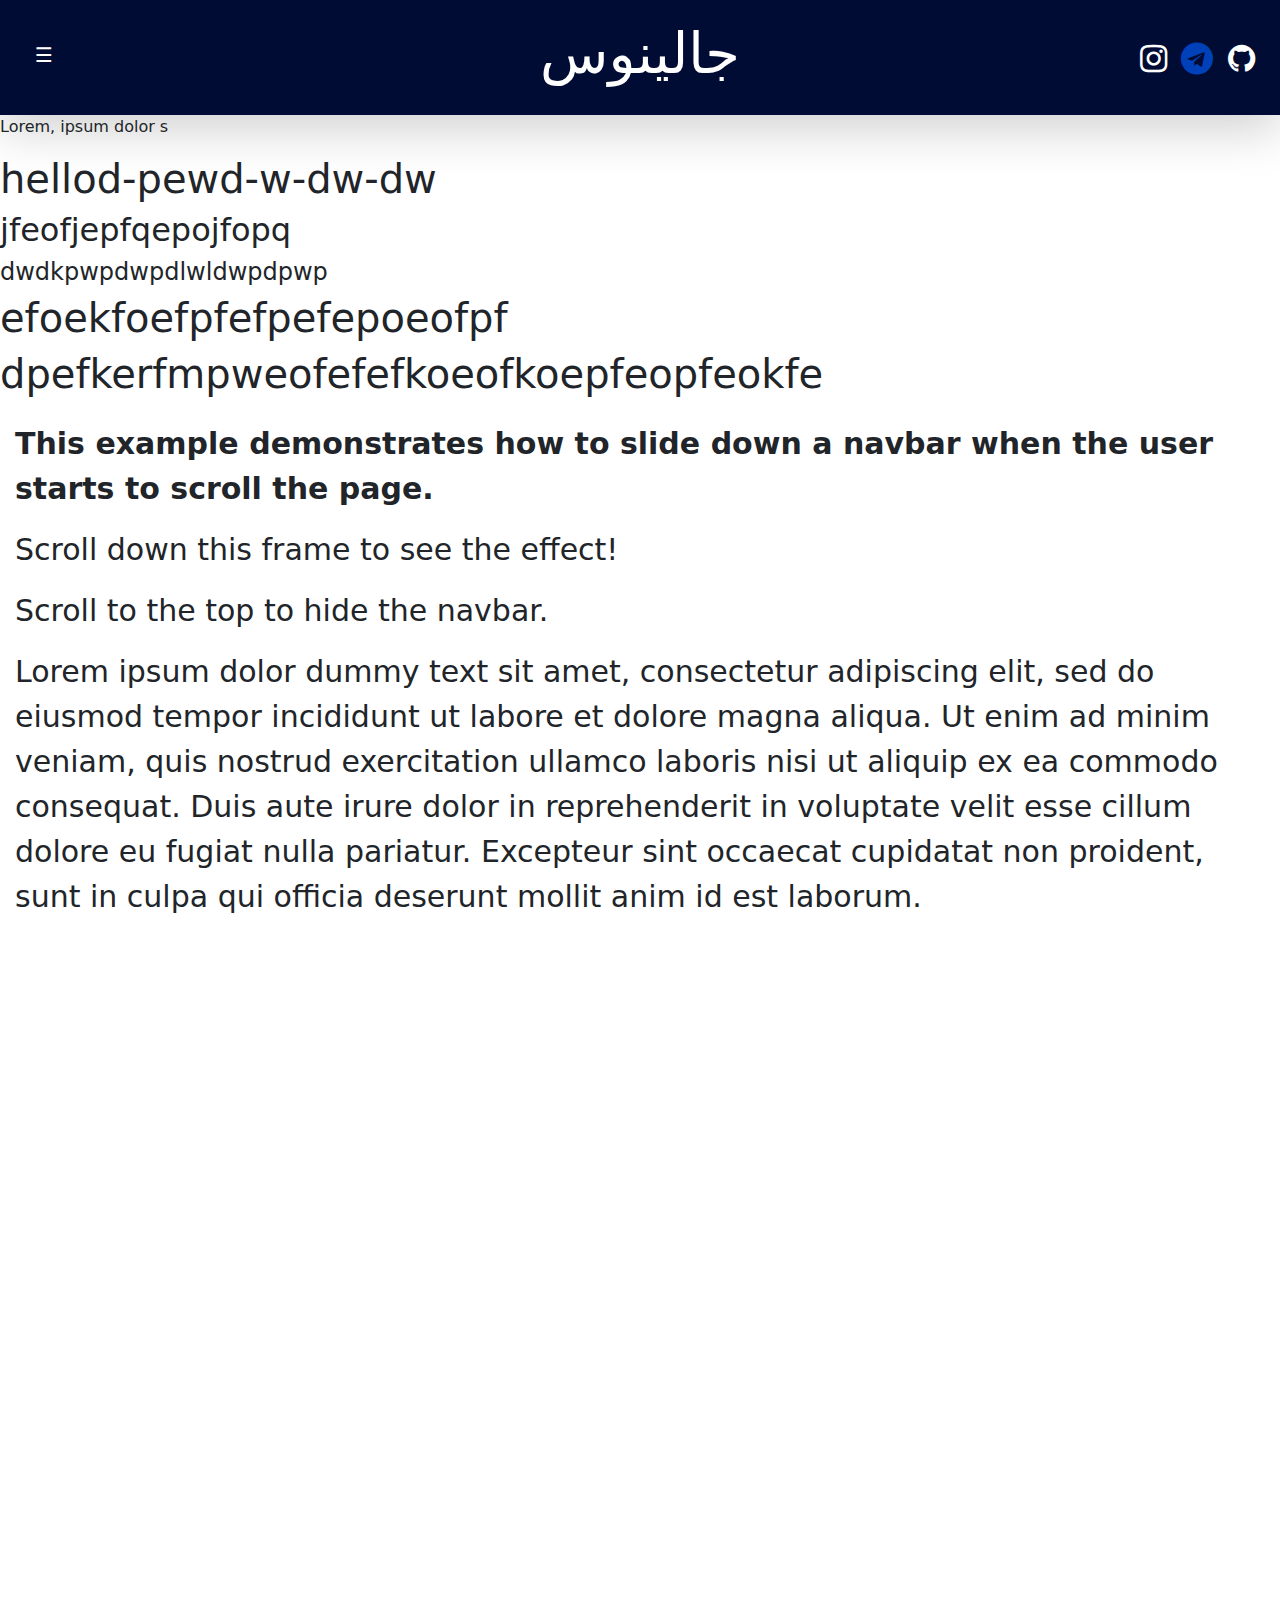
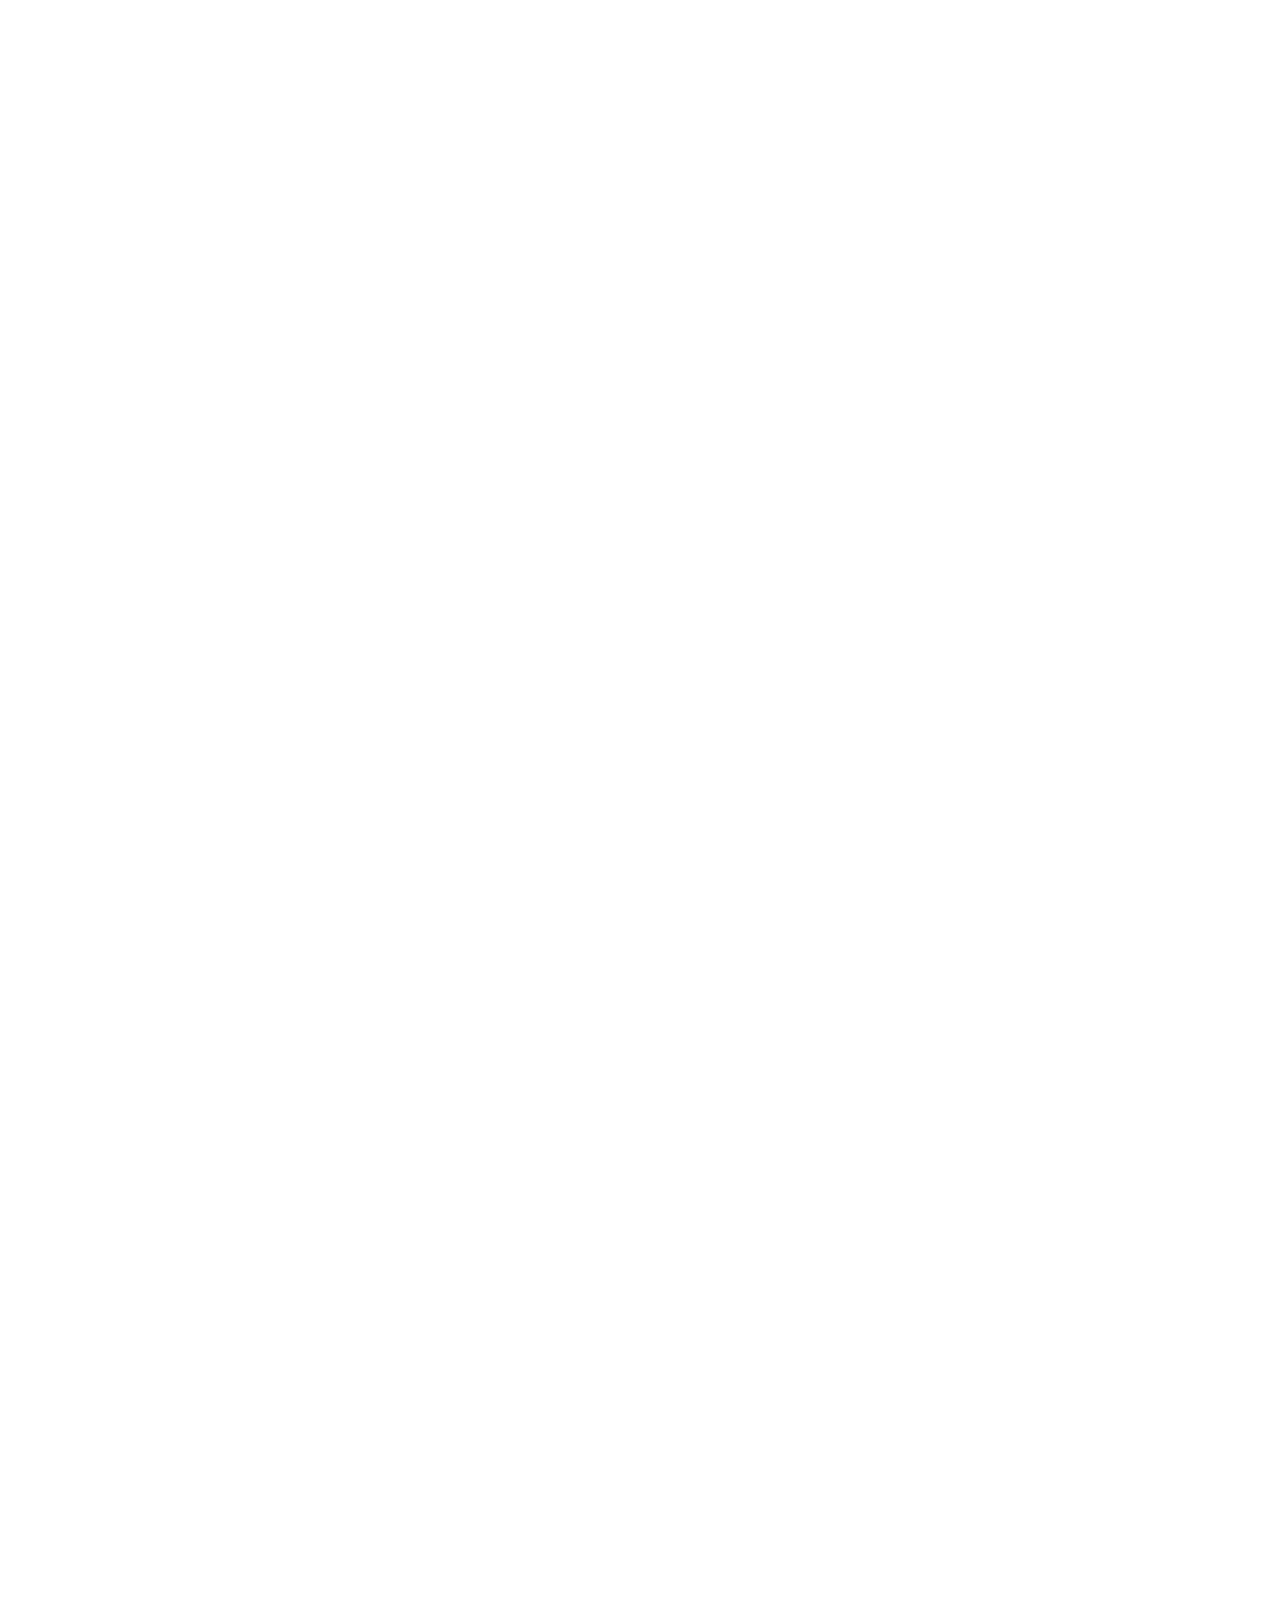
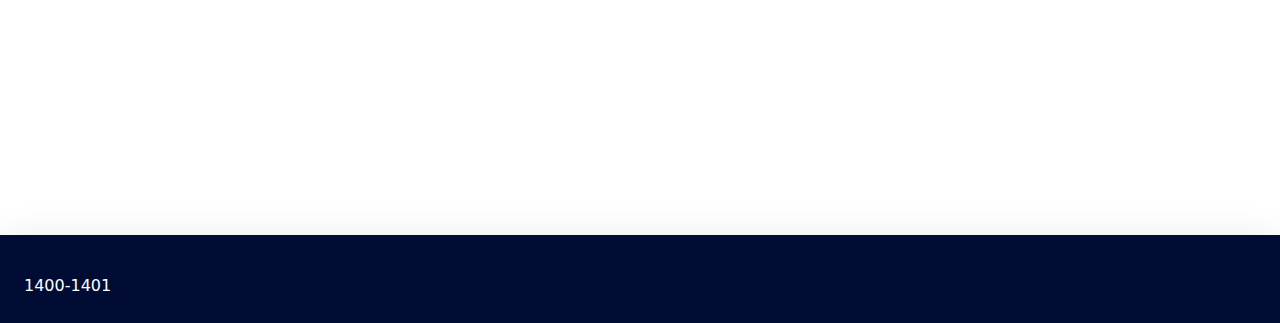
==== index.html @ 935bc287 "(just start creating website)" ====
<!DOCTYPE html>
<html lang="fa">

<head>
    <meta name="viewport" content="width=device-width, initial-scale=1" />
    <link rel="stylesheet" href="style.css" />
    <script type="text/javascript" src="script.js"></script>
    <link href="https://cdn.jsdelivr.net/npm/bootstrap@5.1.3/dist/css/bootstrap.min.css" rel="stylesheet" />
    <script src="https://cdn.jsdelivr.net/npm/bootstrap@5.1.3/dist/js/bootstrap.bundle.min.js"></script>
    <link rel="stylesheet" href="https://cdnjs.cloudflare.com/ajax/libs/font-awesome/4.7.0/css/font-awesome.min.css" />
</head>

<body>
    <div id="title-bar" class="countaner shadow-lg" style="background-color: rgb(0, 12, 51)">
        <p class="display-4 text-center fw-normal text-white" style="position: relative; top: 20px">
            جالینوس
        </p>
        <a class="github-icon" href="https://www.github.com" style="color: rgb(255, 255, 255)"><i
                class="fa fa-github fs-2 pull-right"></i></a>
        <a class="telegram-icon" href="https://www.telegram.com" style="color: rgb(0, 65, 186)"><i
                class="fa fa-telegram fs-2 pull-right"></i></a>
        <a class="instagram-icon" href="https://www.instagram.com" style="color: rgb(255, 255, 255)"><i
                class="fa fa-instagram fs-2 pull-right"></i></a>

        <div id="mySidebar" class="sidebar">
            <a href="javascript:void(0)" class="closebtn" onclick="closeNav()">×</a>
            <a href="#"><i class="fa fa-home"></i> Home</a>
            <a href="#"><i class="fa fa-globe"></i> Clients</a>
            <a href="#"><i class="fa fa-envelope"></i> Contact</a>
        </div>

        <div id="main">
            <button class="openbtn" onclick="openNav()">☰</button>
        </div>
    </div>
    <p>Lorem, ipsum dolor s</p>
    <h1>hellod-pewd-w-dw-dw</h1>
    <h2>jfeofjepfqepojfopq</h2>
    <h4>dwdkpwpdwpdlwldwpdpwp</h4>
    <h1>efoekfoefpfefpefepoeofpf</h1>
    <h1>dpefkerfmpweofefefkoeofkoepfeopfeokfe</h1>
    <div style="padding: 15px 15px 2500px; font-size: 30px">
        <p>
            <b>This example demonstrates how to slide down a navbar when the user
                starts to scroll the page.</b>
        </p>
        <p>Scroll down this frame to see the effect!</p>
        <p>Scroll to the top to hide the navbar.</p>
        <p>
            Lorem ipsum dolor dummy text sit amet, consectetur adipiscing elit, sed
            do eiusmod tempor incididunt ut labore et dolore magna aliqua. Ut enim
            ad minim veniam, quis nostrud exercitation ullamco laboris nisi ut
            aliquip ex ea commodo consequat. Duis aute irure dolor in reprehenderit
            in voluptate velit esse cillum dolore eu fugiat nulla pariatur.
            Excepteur sint occaecat cupidatat non proident, sunt in culpa qui
            officia deserunt mollit anim id est laborum.
        </p>
    </div>

    <div class="countaner shadow-lg p-4" style="background-color: rgb(0, 12, 51)">
        <p class="text-white fs-10" style="position: relative; top: 15px; left: 15">
            1400-1401
        </p>
    </div>
</body>

</html>
---- style.css ----
body {
  font-family: "Lato", sans-serif;
}

.sidebar {
  height: 100%;
  width: 0;
  position: fixed;
  z-index: 1;
  top: 0;
  left: 0;
  background-color: rgb(0, 0, 0);
  overflow-x: hidden;
  transition: 0.5s;
  padding-top: 60px;
}

.sidebar a {
  padding: 8px 8px 8px 32px;
  text-decoration: none;
  font-size: 25px;
  color: #818181;
  display: block;
  transition: 0.3s;
}

.sidebar a:hover {
  color: #f1f1f1;
}

.sidebar .closebtn {
  position: absolute;
  top: 0;
  left: 30px;
  font-size: 35px;
  margin-left: 50px;
}

.openbtn {
  font-size: 20px;
  cursor: pointer;
  background-color: rgb(0, 12, 51);
  color: white;
  padding: 10px 15px;
  border: none;
  position: absolute;
  top: 30px;
  left: 20px;
}

.openbtn:hover {
  background-color: rgb(0, 10, 50);
  border-radius: 10px;
}

#main {
  transition: margin-right 0.1s;
  padding: 16px;
}

@media screen and (max-height: 450px) {
  .sidebar {
    padding-top: 15px;
  }
  .sidebar a {
    font-size: 18px;
  }
}
.github-icon {
  position: relative;
  top: -40px;
  right: 25px;
}
.telegram-icon {
  position: relative;
  top: -40px;
  right: 30px;
}
.instagram-icon {
  position: relative;
  top: -40px;
  right: 35px;
}
.down-bar {
  font-size: 7px;
}
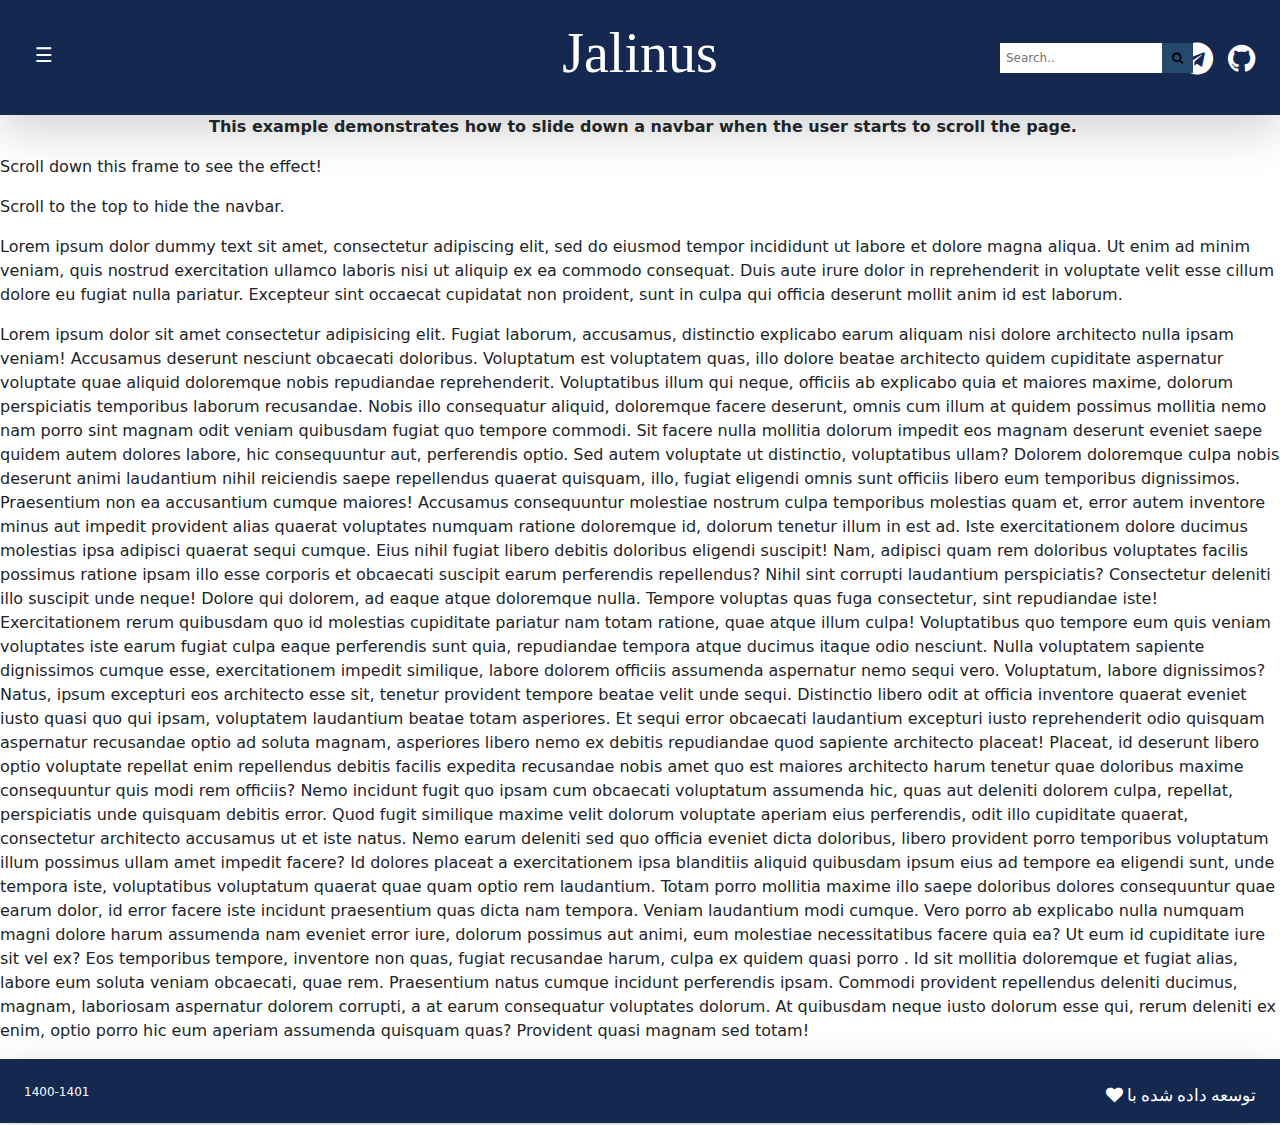
==== commit bc98c4c1: "remove some style from html and make telegram , instagram , github icon hover looks better" ====
--- a/index.html
+++ b/index.html
@@ -7,60 +7,119 @@
     <script type="text/javascript" src="script.js"></script>
     <link href="https://cdn.jsdelivr.net/npm/bootstrap@5.1.3/dist/css/bootstrap.min.css" rel="stylesheet" />
     <script src="https://cdn.jsdelivr.net/npm/bootstrap@5.1.3/dist/js/bootstrap.bundle.min.js"></script>
-    <link rel="stylesheet" href="https://cdnjs.cloudflare.com/ajax/libs/font-awesome/4.7.0/css/font-awesome.min.css" />
+    <link rel="stylesheet" href="https://cdnjs.cloudflare.com/ajax/libs/font-awesome/4.7.0/css/font-awesome.min.css">
 </head>
 
 <body>
-    <div id="title-bar" class="countaner shadow-lg" style="background-color: rgb(0, 12, 51)">
-        <p class="display-4 text-center fw-normal text-white" style="position: relative; top: 20px">
-            جالینوس
+    <div id="title-bar" class=" title-bar countaner shadow-lg">
+        <div class="instagram"></div>
+        <p class="title-bar-text display-4 text-center fw-normal text-white">
+            Jalinus
         </p>
-        <a class="github-icon" href="https://www.github.com" style="color: rgb(255, 255, 255)"><i
+        <a class="github-icon" href="https://www.github.com/Taha-haghgoo/Jalinus"><i
                 class="fa fa-github fs-2 pull-right"></i></a>
-        <a class="telegram-icon" href="https://www.telegram.com" style="color: rgb(0, 65, 186)"><i
+        <a class="telegram-icon" href="https://www.telegram.com"><i
                 class="fa fa-telegram fs-2 pull-right"></i></a>
-        <a class="instagram-icon" href="https://www.instagram.com" style="color: rgb(255, 255, 255)"><i
+        <a class="instagram-icon" href="https://www.instagram.com"><i
                 class="fa fa-instagram fs-2 pull-right"></i></a>
-
+                <div class="search-bar">
+                    <div class="search-container">
+                        <form action="/action_page.php">
+                            <input type="text" placeholder="Search.." name="search">
+                            <button type="submit"><i class="fa fa-search"></i></button>
+                        </form>
+                    </div>
+                </div>
         <div id="mySidebar" class="sidebar">
             <a href="javascript:void(0)" class="closebtn" onclick="closeNav()">×</a>
             <a href="#"><i class="fa fa-home"></i> Home</a>
             <a href="#"><i class="fa fa-globe"></i> Clients</a>
             <a href="#"><i class="fa fa-envelope"></i> Contact</a>
         </div>
-
         <div id="main">
             <button class="openbtn" onclick="openNav()">☰</button>
         </div>
     </div>
-    <p>Lorem, ipsum dolor s</p>
-    <h1>hellod-pewd-w-dw-dw</h1>
-    <h2>jfeofjepfqepojfopq</h2>
-    <h4>dwdkpwpdwpdlwldwpdpwp</h4>
-    <h1>efoekfoefpfefpefepoeofpf</h1>
-    <h1>dpefkerfmpweofefefkoeofkoepfeopfeokfe</h1>
-    <div style="padding: 15px 15px 2500px; font-size: 30px">
-        <p>
-            <b>This example demonstrates how to slide down a navbar when the user
-                starts to scroll the page.</b>
-        </p>
-        <p>Scroll down this frame to see the effect!</p>
-        <p>Scroll to the top to hide the navbar.</p>
-        <p>
-            Lorem ipsum dolor dummy text sit amet, consectetur adipiscing elit, sed
-            do eiusmod tempor incididunt ut labore et dolore magna aliqua. Ut enim
-            ad minim veniam, quis nostrud exercitation ullamco laboris nisi ut
-            aliquip ex ea commodo consequat. Duis aute irure dolor in reprehenderit
-            in voluptate velit esse cillum dolore eu fugiat nulla pariatur.
-            Excepteur sint occaecat cupidatat non proident, sunt in culpa qui
-            officia deserunt mollit anim id est laborum.
-        </p>
+    <b>This example demonstrates how to slide down a navbar when the user
+        starts to scroll the page.</b>
+    </p>
+    <p>Scroll down this frame to see the effect!</p>
+    <p>Scroll to the top to hide the navbar.</p>
+    <p>
+        Lorem ipsum dolor dummy text sit amet, consectetur adipiscing elit, sed
+        do eiusmod tempor incididunt ut labore et dolore magna aliqua. Ut enim
+        ad minim veniam, quis nostrud exercitation ullamco laboris nisi ut
+        aliquip ex ea commodo consequat. Duis aute irure dolor in reprehenderit
+        in voluptate velit esse cillum dolore eu fugiat nulla pariatur.
+        Excepteur sint occaecat cupidatat non proident, sunt in culpa qui
+        officia deserunt mollit anim id est laborum.
+    </p>
     </div>
+    <p>Lorem ipsum dolor sit amet consectetur adipisicing elit. Fugiat laborum, accusamus,
+        distinctio explicabo earum aliquam nisi dolore architecto nulla
+        ipsam veniam! Accusamus deserunt nesciunt obcaecati doloribus. Voluptatum est voluptatem quas,
+        illo dolore beatae architecto quidem cupiditate aspernatur
+        voluptate quae aliquid doloremque nobis repudiandae reprehenderit.
+        Voluptatibus illum qui neque, officiis ab explicabo quia et maiores maxime,
+        dolorum perspiciatis temporibus laborum recusandae. Nobis illo consequatur aliquid,
+        doloremque facere deserunt, omnis cum illum at quidem possimus mollitia
+        nemo nam porro sint magnam odit veniam quibusdam fugiat quo tempore commodi.
+        Sit facere nulla mollitia dolorum impedit eos magnam deserunt eveniet saepe quidem autem dolores labore,
+        hic consequuntur aut, perferendis optio.
+        Sed autem voluptate ut distinctio, voluptatibus ullam? Dolorem doloremque
+        culpa nobis deserunt animi laudantium nihil reiciendis saepe repellendus quaerat quisquam,
+        illo, fugiat eligendi omnis sunt officiis libero eum temporibus dignissimos.
+        Praesentium non ea accusantium cumque maiores!
+        Accusamus consequuntur molestiae nostrum culpa temporibus molestias quam et,
+        error autem inventore minus aut impedit provident alias quaerat voluptates numquam ratione doloremque id,
+        dolorum tenetur illum in est ad.
+        Iste exercitationem dolore ducimus molestias ipsa adipisci quaerat sequi cumque.
+        Eius nihil fugiat libero debitis doloribus eligendi suscipit! Nam,
+        adipisci quam rem doloribus voluptates facilis possimus ratione ipsam illo esse corporis et obcaecati suscipit
+        earum perferendis repellendus? Nihil sint corrupti
+        laudantium perspiciatis? Consectetur deleniti illo suscipit unde neque! Dolore qui dolorem, ad eaque atque
+        doloremque nulla.
+        Tempore voluptas quas fuga consectetur, sint repudiandae iste!
+        Exercitationem rerum quibusdam quo id molestias cupiditate pariatur nam totam ratione,
+        quae atque illum culpa! Voluptatibus quo tempore eum quis veniam
+        voluptates iste earum fugiat culpa eaque perferendis sunt quia, repudiandae tempora atque ducimus itaque odio
+        nesciunt.
+        Nulla voluptatem sapiente dignissimos cumque esse, exercitationem impedit similique,
+        labore dolorem officiis assumenda aspernatur nemo sequi vero. Voluptatum, labore dignissimos? Natus,
+        ipsum excepturi eos architecto esse sit, tenetur provident tempore beatae velit unde sequi.
+        Distinctio libero odit at officia inventore quaerat eveniet iusto quasi quo qui ipsam, voluptatem laudantium
+        beatae totam asperiores.
+        Et sequi error obcaecati laudantium excepturi iusto reprehenderit odio quisquam aspernatur recusandae optio ad
+        soluta magnam,
+        asperiores libero nemo ex debitis repudiandae quod sapiente architecto placeat! Placeat,
+        id deserunt libero optio voluptate repellat enim repellendus debitis facilis expedita
+        recusandae nobis amet quo est maiores architecto harum tenetur quae doloribus maxime consequuntur quis modi rem
+        officiis?
+        Nemo incidunt fugit quo ipsam cum obcaecati voluptatum assumenda hic,
+        quas aut deleniti dolorem culpa, repellat, perspiciatis unde quisquam debitis error.
+        Quod fugit similique maxime velit dolorum voluptate aperiam eius perferendis, odit illo cupiditate quaerat,
+        consectetur architecto accusamus ut et iste natus. Nemo earum deleniti sed quo officia eveniet dicta doloribus,
+        libero provident porro temporibus voluptatum illum possimus ullam amet impedit facere?
+        Id dolores placeat a exercitationem ipsa blanditiis aliquid quibusdam ipsum eius ad tempore ea eligendi sunt,
+        unde tempora iste, voluptatibus voluptatum quaerat quae quam optio rem laudantium.
+        Totam porro mollitia maxime illo saepe doloribus dolores consequuntur quae earum dolor,
+        id error facere iste incidunt praesentium quas dicta nam tempora. Veniam laudantium modi cumque.
+        Vero porro ab explicabo nulla numquam magni dolore harum assumenda nam eveniet error iure,
+        dolorum possimus aut animi, eum molestiae necessitatibus facere quia ea?
+        Ut eum id cupiditate iure sit vel ex? Eos temporibus tempore, inventore non quas, fugiat recusandae harum, culpa
+        ex quidem quasi porro
+        . Id sit mollitia doloremque et fugiat alias, labore eum soluta veniam obcaecati, quae rem. Praesentium natus
+        cumque incidunt perferendis ipsam. Commodi provident repellendus deleniti ducimus, magnam,
+        laboriosam aspernatur dolorem corrupti, a at earum consequatur voluptates dolorum. At quibusdam neque iusto
+        dolorum esse qui, rerum deleniti ex enim,
+        optio porro hic eum aperiam assumenda quisquam quas? Provident quasi magnam sed totam!</p>
 
-    <div class="countaner shadow-lg p-4" style="background-color: rgb(0, 12, 51)">
-        <p class="text-white fs-10" style="position: relative; top: 15px; left: 15">
+    <div class="down-bar countaner shadow-lg p-4">
+        <p class="tarikh text-white fs-15 pull-left">
             1400-1401
         </p>
+        <p class="text-white pull-right"><i class="fa fa-heart"> توسعه داده شده با </i></p>
+        <p></p>
     </div>
 </body>
 
--- a/style.css
+++ b/style.css
@@ -1,7 +1,14 @@
 body {
   font-family: "Lato", sans-serif;
 }
-
+.title-bar-text {
+  position: relative;
+  top: 20px;
+  font-family: cursive;
+}
+.title-bar {
+  background-color: rgb(20, 40, 80);
+}
 .sidebar {
   height: 100%;
   width: 0;
@@ -9,7 +16,7 @@
   z-index: 1;
   top: 0;
   left: 0;
-  background-color: rgb(0, 0, 0);
+  background-color: rgb(34, 40, 49);
   overflow-x: hidden;
   transition: 0.5s;
   padding-top: 60px;
@@ -19,13 +26,13 @@
   padding: 8px 8px 8px 32px;
   text-decoration: none;
   font-size: 25px;
-  color: #818181;
+  color: #b1b1b1;
   display: block;
   transition: 0.3s;
 }
 
 .sidebar a:hover {
-  color: #f1f1f1;
+  color: #d2d2d2;
 }
 
 .sidebar .closebtn {
@@ -35,11 +42,14 @@
   font-size: 35px;
   margin-left: 50px;
 }
+.sidebar .closebtn:hover {
+  color: #dc1313;
+}
 
 .openbtn {
   font-size: 20px;
   cursor: pointer;
-  background-color: rgb(0, 12, 51);
+  background-color: rgb(20, 40, 80);
   color: white;
   padding: 10px 15px;
   border: none;
@@ -49,7 +59,7 @@
 }
 
 .openbtn:hover {
-  background-color: rgb(0, 10, 50);
+  background-color: rgb(15, 35, 75);
   border-radius: 10px;
 }
 
@@ -70,17 +80,85 @@
   position: relative;
   top: -40px;
   right: 25px;
+  color: white;
+}
+.github-icon:hover {
+  color: rgb(0, 0, 0);
 }
 .telegram-icon {
   position: relative;
   top: -40px;
   right: 30px;
+  color: white;
+}
+.telegram-icon:hover {
+  color: rgb(42 171 238);
 }
 .instagram-icon {
   position: relative;
   top: -40px;
   right: 35px;
+  color: white;
+}
+.instagram-icon:hover {
+  color: #dc2743;
 }
 .down-bar {
-  font-size: 7px;
+  font-size: 17px;
+  background-color: rgb(20, 40, 80);
 }
+.down-bar .tarikh {
+  font-size: 12px;
+}
+
+* {
+  box-sizing: border-box;
+}
+
+.search-bar .search-container {
+  float: left;
+  position: relative;
+  top: -48px;
+  left: 1000px;
+}
+
+.search-bar input[type="text"] {
+  padding: 6px;
+  margin-top: 8px;
+  font-size: 12px;
+  border: none;
+}
+
+.search-bar .search-container button {
+  float: right;
+  padding: 6px 10px;
+  margin-top: 8px;
+  margin-right: 16px;
+  background: rgb(39, 73, 109);
+  font-size: 12px;
+  border: none;
+  cursor: pointer;
+}
+
+.seach-bar .search-container button:hover {
+  background: rgb(30, 70, 100);
+}
+
+@media screen and (max-width: 600px) {
+  .topnav .search-container {
+    float: none;
+  }
+  .search-bar a,
+  .topnav input[type="text"],
+  .topnav .search-container button {
+    float: none;
+    display: block;
+    text-align: left;
+    width: 100%;
+    margin: 0;
+    padding: 14px;
+  }
+  .seach-bar input[type="text"] {
+    border: 1px solid #ccc;
+  }
+}
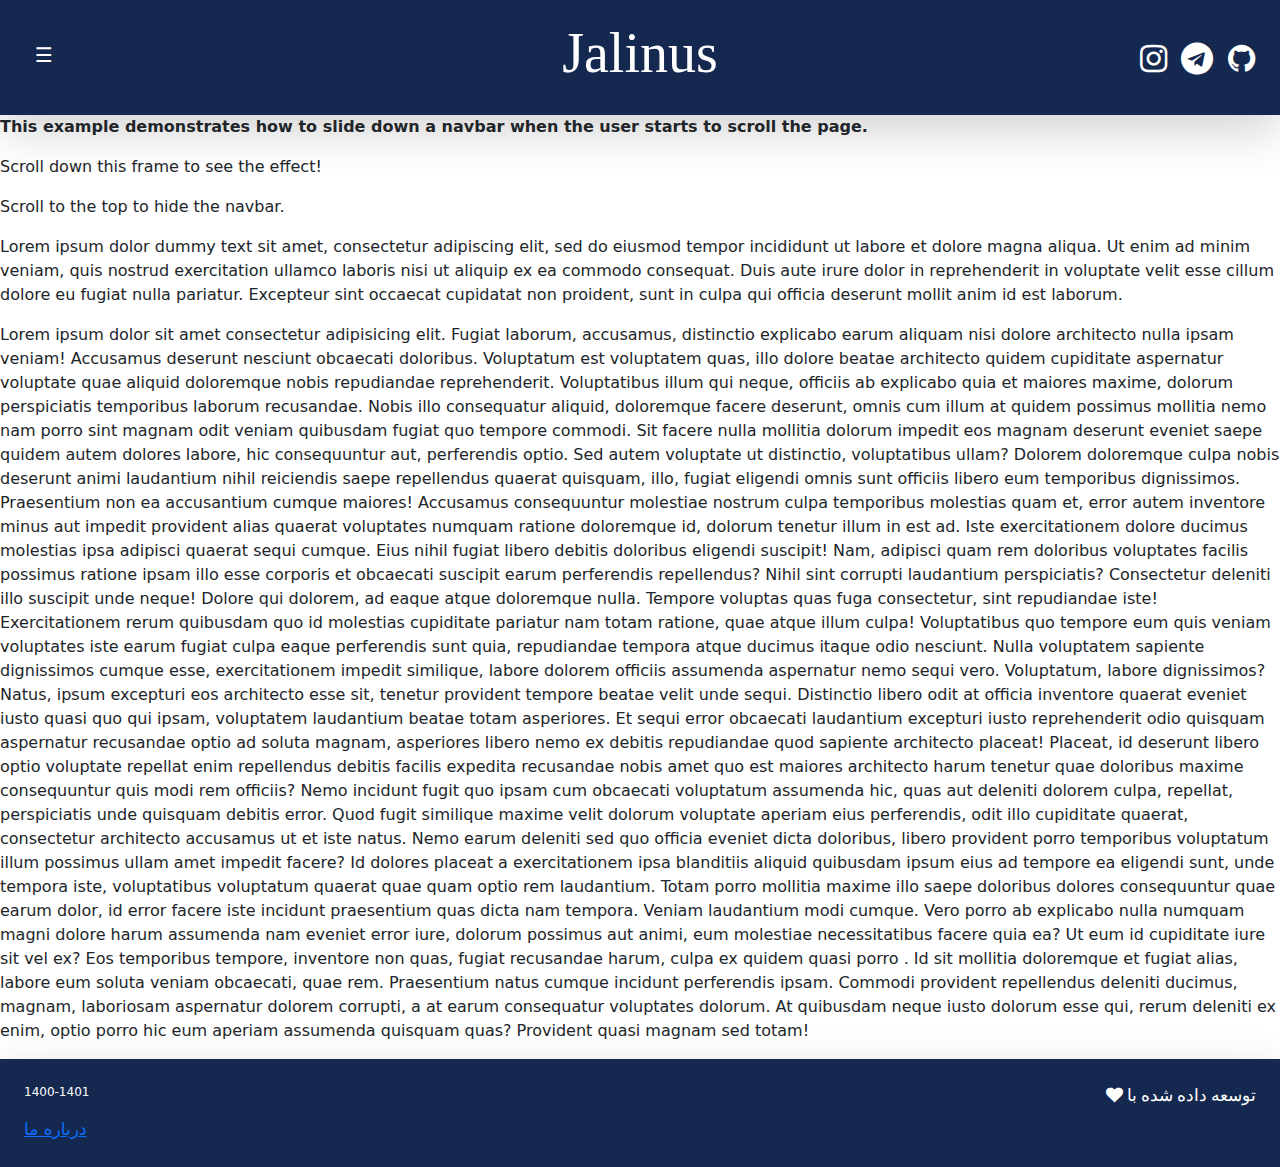
==== commit 8e1b684e: "remove serach bar" ====
--- a/index.html
+++ b/index.html
@@ -22,14 +22,6 @@
                 class="fa fa-telegram fs-2 pull-right"></i></a>
         <a class="instagram-icon" href="https://www.instagram.com"><i
                 class="fa fa-instagram fs-2 pull-right"></i></a>
-                <div class="search-bar">
-                    <div class="search-container">
-                        <form action="/action_page.php">
-                            <input type="text" placeholder="Search.." name="search">
-                            <button type="submit"><i class="fa fa-search"></i></button>
-                        </form>
-                    </div>
-                </div>
         <div id="mySidebar" class="sidebar">
             <a href="javascript:void(0)" class="closebtn" onclick="closeNav()">×</a>
             <a href="#"><i class="fa fa-home"></i> Home</a>
@@ -115,11 +107,11 @@
         optio porro hic eum aperiam assumenda quisquam quas? Provident quasi magnam sed totam!</p>
 
     <div class="down-bar countaner shadow-lg p-4">
-        <p class="tarikh text-white fs-15 pull-left">
+        <p class="text-white pull-right"><i class="fa fa-heart"> توسعه داده شده با </i></p>
+        <p class="tarikh">
             1400-1401
         </p>
-        <p class="text-white pull-right"><i class="fa fa-heart"> توسعه داده شده با </i></p>
-        <p></p>
+        <a href="#">درباره ما</a>
     </div>
 </body>
 
--- a/style.css
+++ b/style.css
@@ -109,56 +109,16 @@
 }
 .down-bar .tarikh {
   font-size: 12px;
+  color: white;
+  position: relative;
+  right: 0px;
 }
 
 * {
   box-sizing: border-box;
 }
-
-.search-bar .search-container {
-  float: left;
-  position: relative;
-  top: -48px;
-  left: 1000px;
-}
-
-.search-bar input[type="text"] {
-  padding: 6px;
-  margin-top: 8px;
-  font-size: 12px;
-  border: none;
-}
-
-.search-bar .search-container button {
-  float: right;
-  padding: 6px 10px;
-  margin-top: 8px;
-  margin-right: 16px;
-  background: rgb(39, 73, 109);
-  font-size: 12px;
-  border: none;
-  cursor: pointer;
-}
-
-.seach-bar .search-container button:hover {
-  background: rgb(30, 70, 100);
-}
-
 @media screen and (max-width: 600px) {
   .topnav .search-container {
     float: none;
   }
-  .search-bar a,
-  .topnav input[type="text"],
-  .topnav .search-container button {
-    float: none;
-    display: block;
-    text-align: left;
-    width: 100%;
-    margin: 0;
-    padding: 14px;
-  }
-  .seach-bar input[type="text"] {
-    border: 1px solid #ccc;
-  }
-}
+}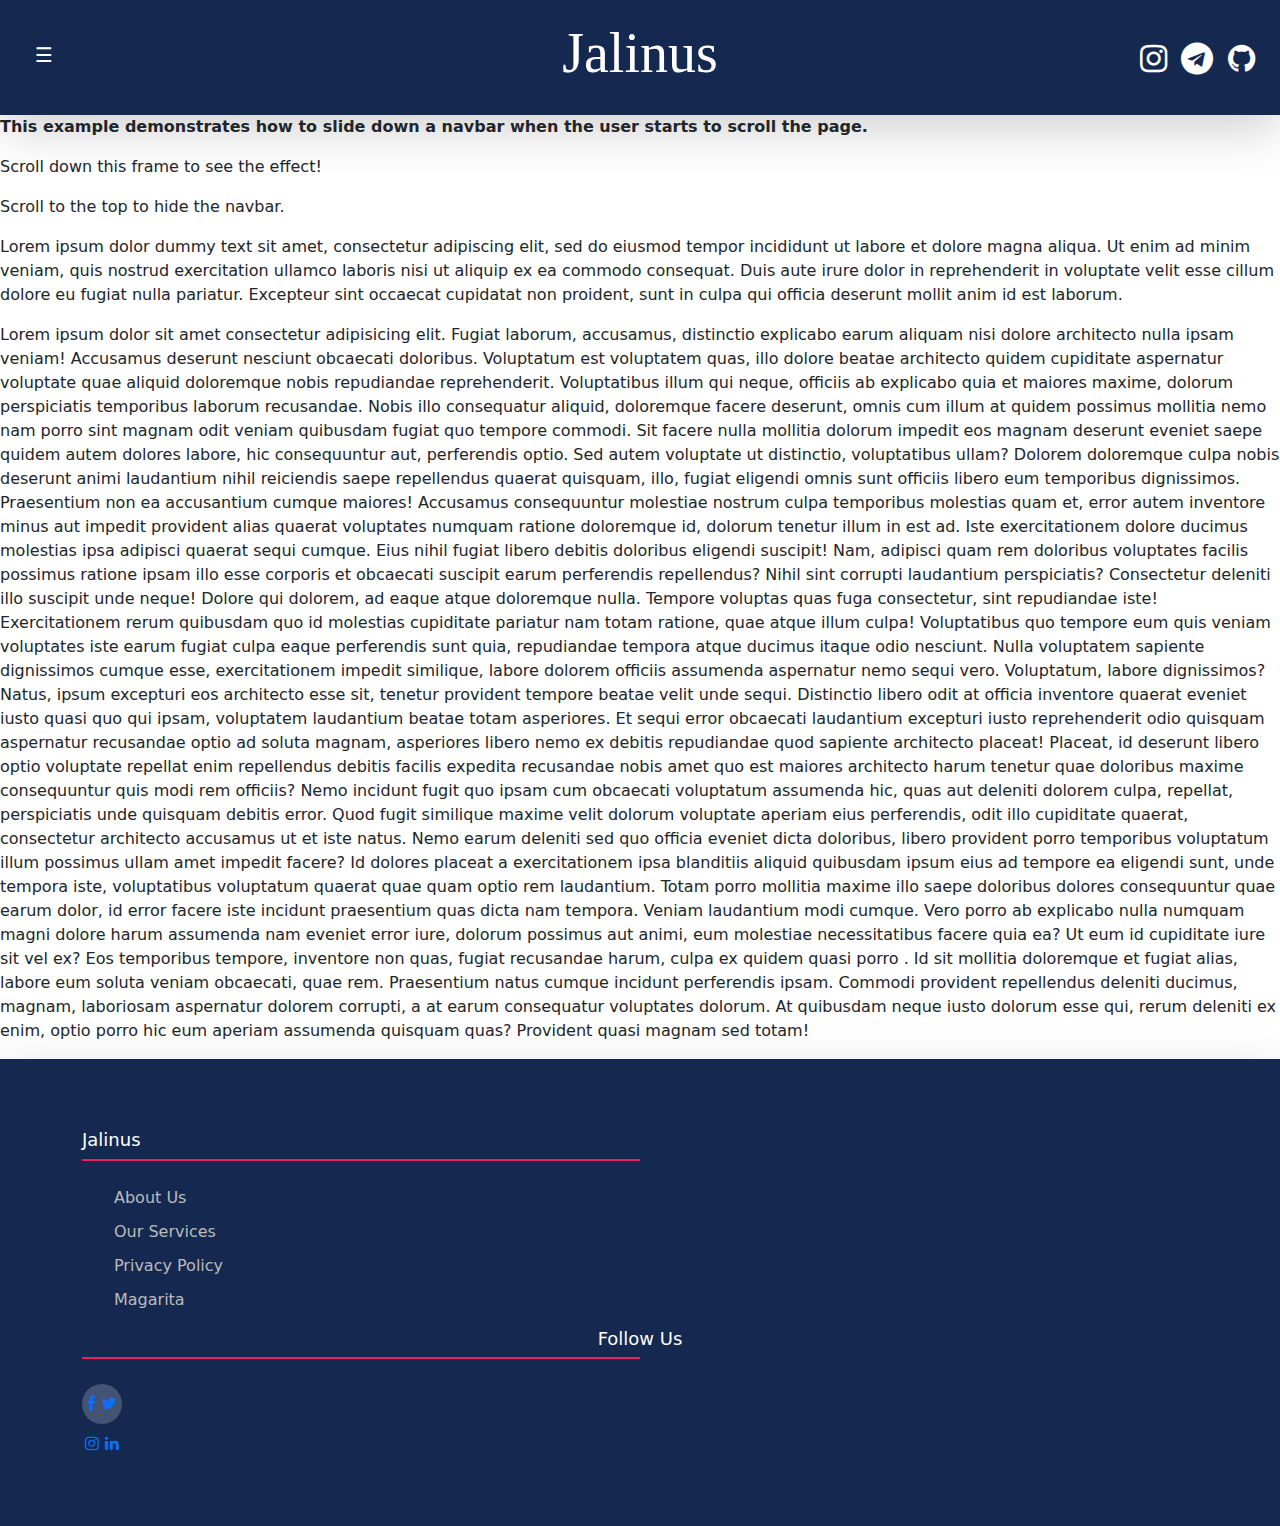
==== commit fc629f37: "edit down bar and background color of login page" ====
--- a/index.html
+++ b/index.html
@@ -106,13 +106,30 @@
         dolorum esse qui, rerum deleniti ex enim,
         optio porro hic eum aperiam assumenda quisquam quas? Provident quasi magnam sed totam!</p>
 
-    <div class="down-bar countaner shadow-lg p-4">
-        <p class="text-white pull-right"><i class="fa fa-heart"> توسعه داده شده با </i></p>
-        <p class="tarikh">
-            1400-1401
-        </p>
-        <a href="#">درباره ما</a>
+        <footer class="footer shadow-lg">
+            <div class="container">
+            <div class="row">
+                <div class="footer-col">
+                    <h4>Jalinus</h4>
+                    <ul>
+                        <li><a href="#">about us</a></li>
+                        <li><a href="#">our services</a></li>
+                        <li><a href="#">privacy policy</a></li>
+                        <li><a href="#">magarita</a></li>
+                    </ul>
+                 </div>
+               <div class="footer-col">
+                <h4 class="text-center">follow us</h4>
+                <div class="social-links">
+                    <a href="#"><i class="fa fa-facebook-f"></i></a>
+                    <a href="#"><i class="fa fa-twitter"></i></a>
+                    <a href="#"><i class="fa fa-instagram"></i></a>
+                    <a href="#"><i class="fa fa-linkedin"></i></a>
+                </div>
+            </div>
+        </div>
     </div>
+</footer>
 </body>
 
 </html>--- a/style.css
+++ b/style.css
@@ -1,10 +1,11 @@
 body {
-  font-family: "Lato", sans-serif;
+  line-height: 1.5;
+  font-family: 'poppins', sans-serif;
 }
 .title-bar-text {
   position: relative;
   top: 20px;
-  font-family: cursive;
+  font-family: math;
 }
 .title-bar {
   background-color: rgb(20, 40, 80);
@@ -20,19 +21,21 @@
   overflow-x: hidden;
   transition: 0.5s;
   padding-top: 60px;
+  opacity: 1;
 }
 
 .sidebar a {
   padding: 8px 8px 8px 32px;
   text-decoration: none;
   font-size: 25px;
-  color: #b1b1b1;
+  color: #c5c5c5;
   display: block;
-  transition: 0.3s;
+  transition: all 0.5s ease;
+  text-transform: capitalize;
 }
 
 .sidebar a:hover {
-  color: #d2d2d2;
+  color: #eeeeee;
 }
 
 .sidebar .closebtn {
@@ -103,22 +106,80 @@
 .instagram-icon:hover {
   color: #dc2743;
 }
-.down-bar {
-  font-size: 17px;
-  background-color: rgb(20, 40, 80);
-}
-.down-bar .tarikh {
-  font-size: 12px;
-  color: white;
-  position: relative;
-  right: 0px;
-}
-
 * {
+  box-sizing: border-box;
+  margin: 0;
+  padding: 0;
   box-sizing: border-box;
 }
 @media screen and (max-width: 600px) {
   .topnav .search-container {
     float: none;
   }
+}
+.containar{
+  max-width: 1170px;
+  margin: auto;
+}
+.row{
+  display: flex;
+  flex-wrap: wrap;
+}
+ul{
+  list-style:none;
+}
+.footer{
+  background-color: rgb(20, 40, 80);
+  padding: 70px 0;
+}
+.footer-col{
+  width: 25%;
+  padding: 0 15px;
+}
+.footer-col h4{
+  font-size: 18px;
+  color: #fff;
+  text-transform: capitalize;
+  margin-bottom: 35px;
+  font-weight: 500;
+  position: relative;
+}
+.footer-col h4::before{
+  content: "";
+  position: absolute;
+  left: 0px;
+  bottom: -10px;
+  background-color: #e91e63;
+  height: 2px;
+  box-sizing: border-box;
+  width: 50%;
+}
+.footer-col ul li:not(:last-child){
+  margin-bottom: 10px;
+}
+.footer-col ul li a{
+  font-size: 16px;
+  text-transform: capitalize;
+  color: #fff;
+  text-decoration: none;
+  font-weight: 300;
+  color: #bbbbbb;
+  display: block;
+  transition: all 0.3s ease;
+}
+.footer-col ul li a:hover{
+  color: #ffffff;
+  padding-left: 8px;
+}
+.footer-col .social-links{
+  display: inline-block;
+  height: 40px;
+  width: 40px;
+  background-color: rgba(255, 255, 255, 0.2);
+  margin: 0 10px 10px 0;
+  text-align: center;
+  line-height: 40px;
+  border-radius: 50%;
+  color: #ffffff;
+  transition: all 0.5s ease; 
 }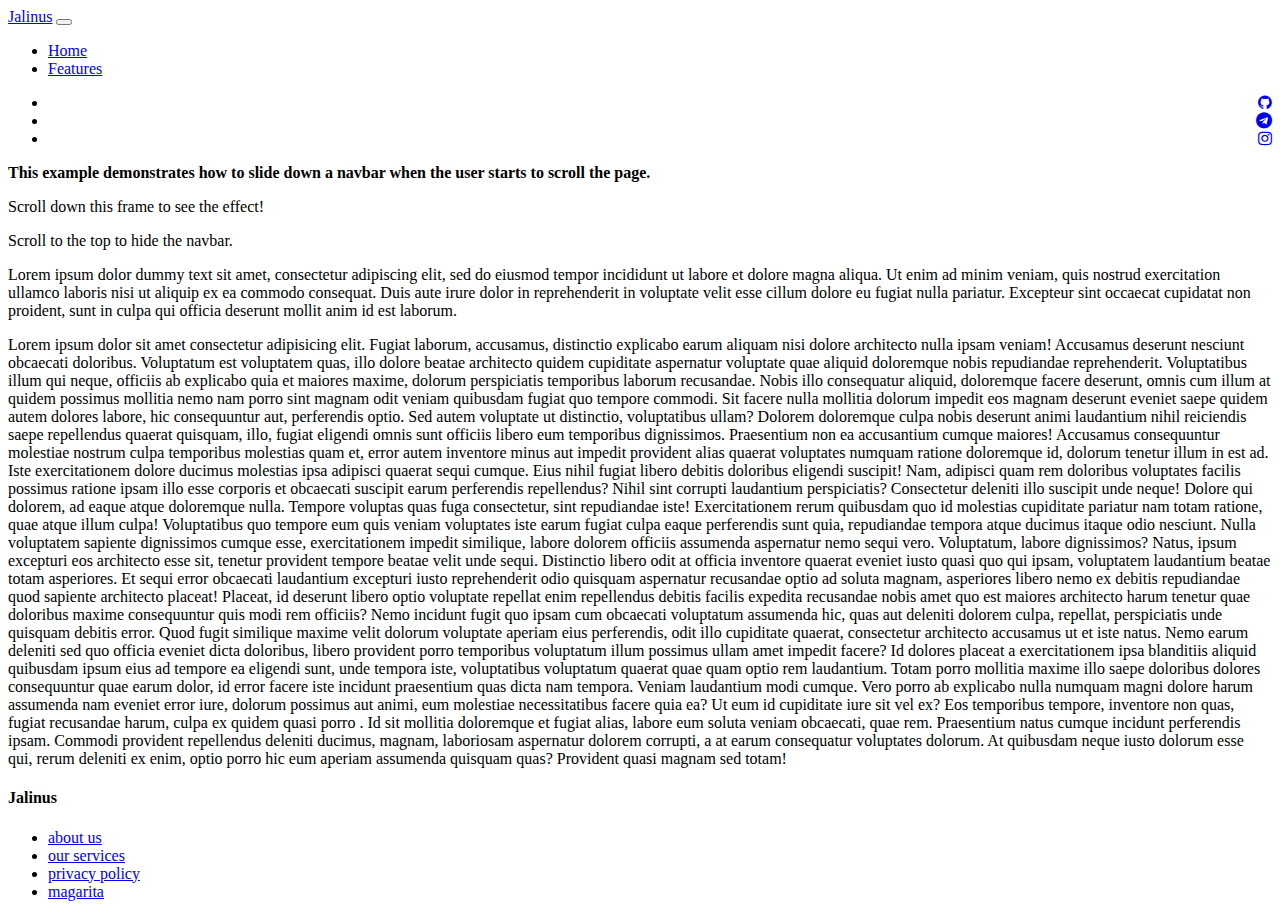
==== commit b181610c: "adding bootstrap 4 file to project and update navbar(top bar)" ====
--- a/index.html
+++ b/index.html
@@ -3,35 +3,45 @@
 
 <head>
     <meta name="viewport" content="width=device-width, initial-scale=1" />
-    <link rel="stylesheet" href="style.css" />
+    <link rel="stylesheet" href="./css/style.css" />
     <script type="text/javascript" src="script.js"></script>
-    <link href="https://cdn.jsdelivr.net/npm/bootstrap@5.1.3/dist/css/bootstrap.min.css" rel="stylesheet" />
-    <script src="https://cdn.jsdelivr.net/npm/bootstrap@5.1.3/dist/js/bootstrap.bundle.min.js"></script>
+    <script src="js/jquery-3.5.1.slim.min.js"></script>
+    <script src="js/bootstrap.min.js"></script>
+    <link rel="stylesheet" href="css/bootstrap.min.css" />
     <link rel="stylesheet" href="https://cdnjs.cloudflare.com/ajax/libs/font-awesome/4.7.0/css/font-awesome.min.css">
 </head>
 
 <body>
-    <div id="title-bar" class=" title-bar countaner shadow-lg">
-        <div class="instagram"></div>
-        <p class="title-bar-text display-4 text-center fw-normal text-white">
-            Jalinus
-        </p>
-        <a class="github-icon" href="https://www.github.com/Taha-haghgoo/Jalinus"><i
-                class="fa fa-github fs-2 pull-right"></i></a>
-        <a class="telegram-icon" href="https://www.telegram.com"><i
-                class="fa fa-telegram fs-2 pull-right"></i></a>
-        <a class="instagram-icon" href="https://www.instagram.com"><i
-                class="fa fa-instagram fs-2 pull-right"></i></a>
-        <div id="mySidebar" class="sidebar">
-            <a href="javascript:void(0)" class="closebtn" onclick="closeNav()">×</a>
-            <a href="#"><i class="fa fa-home"></i> Home</a>
-            <a href="#"><i class="fa fa-globe"></i> Clients</a>
-            <a href="#"><i class="fa fa-envelope"></i> Contact</a>
-        </div>
-        <div id="main">
-            <button class="openbtn" onclick="openNav()">☰</button>
-        </div>
-    </div>
+    <nav class="navbar navbar-expand-lg navbar-dark bg-dark shadow-lg fixed-top">
+        <a class="navbar-brand" href="./index.html">Jalinus</a>
+        <button class="navbar-toggler" type="button" data-toggle="collapse" data-target="#navbarNav" aria-controls="navbarNav" aria-expanded="false" aria-label="Toggle navigation">
+          <span class="navbar-toggler-icon"></span>
+        </button>
+        <div class="collapse navbar-collapse" id="navbarNav">
+          <ul class="navbar-nav">
+            <li class="nav-item active">
+              <a class="nav-link" href="#">Home <span class="sr-only">(current)</span></a>
+            </li>
+            <li class="nav-item">
+              <a class="nav-link" href="#">Features</a>
+            </li>
+        </ul>
+      </div>
+      <ul class="navbar-icon">
+      <li>
+          <a class="nav-item github-icon" href="https://www.github.com/Taha-haghgoo/Jalinus"><i
+                  class="fa fa-github fs-2 pull-right"></i></a>
+      </li>
+      <li>
+          <a class="nav-item telegram-icon" href="https://www.telegram.com"><i
+                  class="fa fa-telegram fs-2 pull-right"></i></a>
+      </li>
+      <li>
+          <a class="nav-item instagram-icon" href="https://www.instagram.com"><i
+                  class="fa fa-instagram fs-2 pull-right"></i></a>
+      </li>
+      </ul>
+      </nav>
     <b>This example demonstrates how to slide down a navbar when the user
         starts to scroll the page.</b>
     </p>
@@ -119,12 +129,6 @@
                     </ul>
                  </div>
                <div class="footer-col">
-                <h4 class="text-center">follow us</h4>
-                <div class="social-links">
-                    <a href="#"><i class="fa fa-facebook-f"></i></a>
-                    <a href="#"><i class="fa fa-twitter"></i></a>
-                    <a href="#"><i class="fa fa-instagram"></i></a>
-                    <a href="#"><i class="fa fa-linkedin"></i></a>
                 </div>
             </div>
         </div>
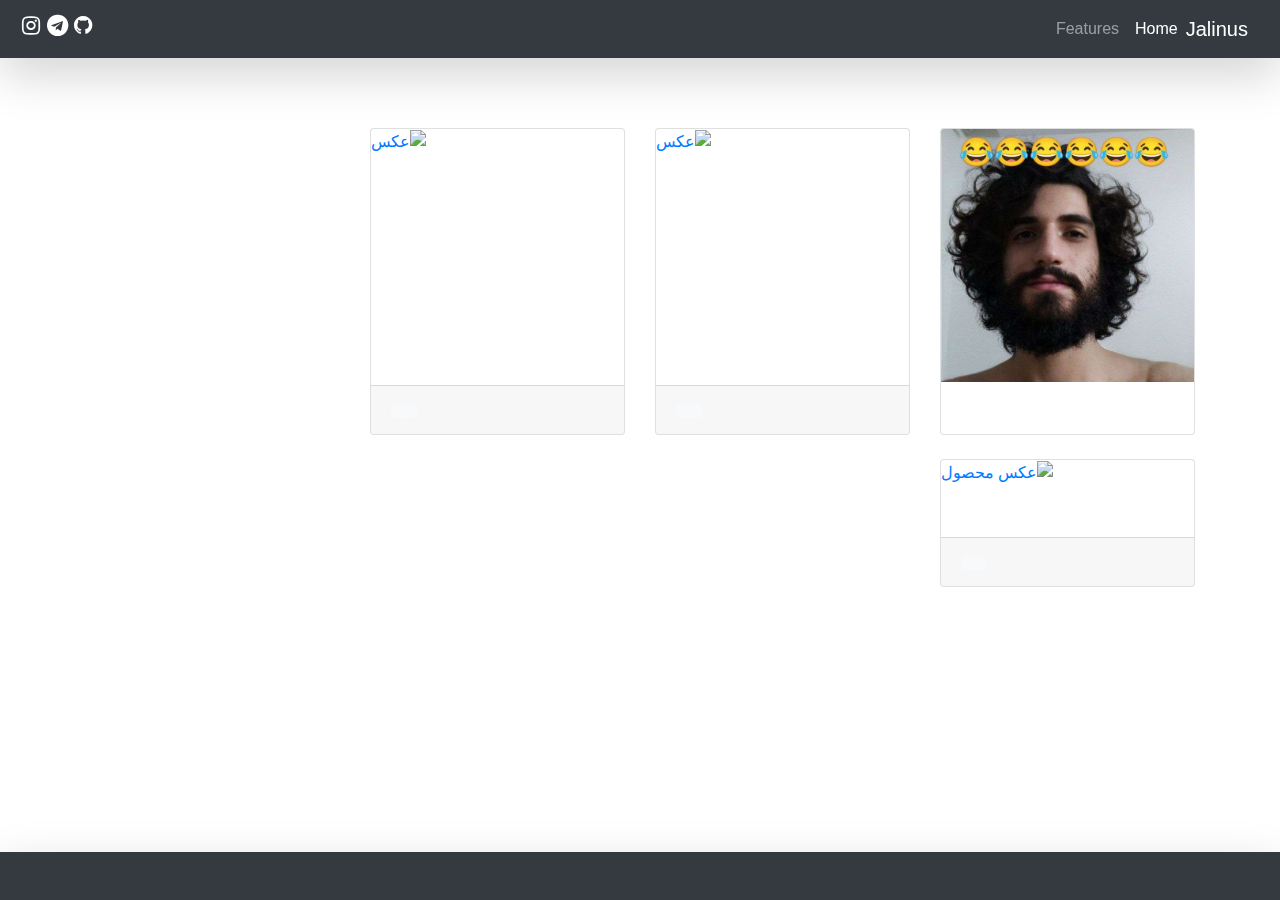
==== commit 5988eacc: "make navbar better and add some grid to page" ====
--- a/index.html
+++ b/index.html
@@ -1,139 +1,162 @@
-<!DOCTYPE html>
-<html lang="fa">
-
-<head>
-    <meta name="viewport" content="width=device-width, initial-scale=1" />
-    <link rel="stylesheet" href="./css/style.css" />
-    <script type="text/javascript" src="script.js"></script>
-    <script src="js/jquery-3.5.1.slim.min.js"></script>
-    <script src="js/bootstrap.min.js"></script>
-    <link rel="stylesheet" href="css/bootstrap.min.css" />
-    <link rel="stylesheet" href="https://cdnjs.cloudflare.com/ajax/libs/font-awesome/4.7.0/css/font-awesome.min.css">
-</head>
-
-<body>
-    <nav class="navbar navbar-expand-lg navbar-dark bg-dark shadow-lg fixed-top">
-        <a class="navbar-brand" href="./index.html">Jalinus</a>
-        <button class="navbar-toggler" type="button" data-toggle="collapse" data-target="#navbarNav" aria-controls="navbarNav" aria-expanded="false" aria-label="Toggle navigation">
-          <span class="navbar-toggler-icon"></span>
-        </button>
-        <div class="collapse navbar-collapse" id="navbarNav">
-          <ul class="navbar-nav">
-            <li class="nav-item active">
-              <a class="nav-link" href="#">Home <span class="sr-only">(current)</span></a>
-            </li>
-            <li class="nav-item">
-              <a class="nav-link" href="#">Features</a>
-            </li>
-        </ul>
-      </div>
-      <ul class="navbar-icon">
-      <li>
-          <a class="nav-item github-icon" href="https://www.github.com/Taha-haghgoo/Jalinus"><i
-                  class="fa fa-github fs-2 pull-right"></i></a>
-      </li>
-      <li>
-          <a class="nav-item telegram-icon" href="https://www.telegram.com"><i
-                  class="fa fa-telegram fs-2 pull-right"></i></a>
-      </li>
-      <li>
-          <a class="nav-item instagram-icon" href="https://www.instagram.com"><i
-                  class="fa fa-instagram fs-2 pull-right"></i></a>
-      </li>
-      </ul>
-      </nav>
-    <b>This example demonstrates how to slide down a navbar when the user
-        starts to scroll the page.</b>
-    </p>
-    <p>Scroll down this frame to see the effect!</p>
-    <p>Scroll to the top to hide the navbar.</p>
-    <p>
-        Lorem ipsum dolor dummy text sit amet, consectetur adipiscing elit, sed
-        do eiusmod tempor incididunt ut labore et dolore magna aliqua. Ut enim
-        ad minim veniam, quis nostrud exercitation ullamco laboris nisi ut
-        aliquip ex ea commodo consequat. Duis aute irure dolor in reprehenderit
-        in voluptate velit esse cillum dolore eu fugiat nulla pariatur.
-        Excepteur sint occaecat cupidatat non proident, sunt in culpa qui
-        officia deserunt mollit anim id est laborum.
-    </p>
-    </div>
-    <p>Lorem ipsum dolor sit amet consectetur adipisicing elit. Fugiat laborum, accusamus,
-        distinctio explicabo earum aliquam nisi dolore architecto nulla
-        ipsam veniam! Accusamus deserunt nesciunt obcaecati doloribus. Voluptatum est voluptatem quas,
-        illo dolore beatae architecto quidem cupiditate aspernatur
-        voluptate quae aliquid doloremque nobis repudiandae reprehenderit.
-        Voluptatibus illum qui neque, officiis ab explicabo quia et maiores maxime,
-        dolorum perspiciatis temporibus laborum recusandae. Nobis illo consequatur aliquid,
-        doloremque facere deserunt, omnis cum illum at quidem possimus mollitia
-        nemo nam porro sint magnam odit veniam quibusdam fugiat quo tempore commodi.
-        Sit facere nulla mollitia dolorum impedit eos magnam deserunt eveniet saepe quidem autem dolores labore,
-        hic consequuntur aut, perferendis optio.
-        Sed autem voluptate ut distinctio, voluptatibus ullam? Dolorem doloremque
-        culpa nobis deserunt animi laudantium nihil reiciendis saepe repellendus quaerat quisquam,
-        illo, fugiat eligendi omnis sunt officiis libero eum temporibus dignissimos.
-        Praesentium non ea accusantium cumque maiores!
-        Accusamus consequuntur molestiae nostrum culpa temporibus molestias quam et,
-        error autem inventore minus aut impedit provident alias quaerat voluptates numquam ratione doloremque id,
-        dolorum tenetur illum in est ad.
-        Iste exercitationem dolore ducimus molestias ipsa adipisci quaerat sequi cumque.
-        Eius nihil fugiat libero debitis doloribus eligendi suscipit! Nam,
-        adipisci quam rem doloribus voluptates facilis possimus ratione ipsam illo esse corporis et obcaecati suscipit
-        earum perferendis repellendus? Nihil sint corrupti
-        laudantium perspiciatis? Consectetur deleniti illo suscipit unde neque! Dolore qui dolorem, ad eaque atque
-        doloremque nulla.
-        Tempore voluptas quas fuga consectetur, sint repudiandae iste!
-        Exercitationem rerum quibusdam quo id molestias cupiditate pariatur nam totam ratione,
-        quae atque illum culpa! Voluptatibus quo tempore eum quis veniam
-        voluptates iste earum fugiat culpa eaque perferendis sunt quia, repudiandae tempora atque ducimus itaque odio
-        nesciunt.
-        Nulla voluptatem sapiente dignissimos cumque esse, exercitationem impedit similique,
-        labore dolorem officiis assumenda aspernatur nemo sequi vero. Voluptatum, labore dignissimos? Natus,
-        ipsum excepturi eos architecto esse sit, tenetur provident tempore beatae velit unde sequi.
-        Distinctio libero odit at officia inventore quaerat eveniet iusto quasi quo qui ipsam, voluptatem laudantium
-        beatae totam asperiores.
-        Et sequi error obcaecati laudantium excepturi iusto reprehenderit odio quisquam aspernatur recusandae optio ad
-        soluta magnam,
-        asperiores libero nemo ex debitis repudiandae quod sapiente architecto placeat! Placeat,
-        id deserunt libero optio voluptate repellat enim repellendus debitis facilis expedita
-        recusandae nobis amet quo est maiores architecto harum tenetur quae doloribus maxime consequuntur quis modi rem
-        officiis?
-        Nemo incidunt fugit quo ipsam cum obcaecati voluptatum assumenda hic,
-        quas aut deleniti dolorem culpa, repellat, perspiciatis unde quisquam debitis error.
-        Quod fugit similique maxime velit dolorum voluptate aperiam eius perferendis, odit illo cupiditate quaerat,
-        consectetur architecto accusamus ut et iste natus. Nemo earum deleniti sed quo officia eveniet dicta doloribus,
-        libero provident porro temporibus voluptatum illum possimus ullam amet impedit facere?
-        Id dolores placeat a exercitationem ipsa blanditiis aliquid quibusdam ipsum eius ad tempore ea eligendi sunt,
-        unde tempora iste, voluptatibus voluptatum quaerat quae quam optio rem laudantium.
-        Totam porro mollitia maxime illo saepe doloribus dolores consequuntur quae earum dolor,
-        id error facere iste incidunt praesentium quas dicta nam tempora. Veniam laudantium modi cumque.
-        Vero porro ab explicabo nulla numquam magni dolore harum assumenda nam eveniet error iure,
-        dolorum possimus aut animi, eum molestiae necessitatibus facere quia ea?
-        Ut eum id cupiditate iure sit vel ex? Eos temporibus tempore, inventore non quas, fugiat recusandae harum, culpa
-        ex quidem quasi porro
-        . Id sit mollitia doloremque et fugiat alias, labore eum soluta veniam obcaecati, quae rem. Praesentium natus
-        cumque incidunt perferendis ipsam. Commodi provident repellendus deleniti ducimus, magnam,
-        laboriosam aspernatur dolorem corrupti, a at earum consequatur voluptates dolorum. At quibusdam neque iusto
-        dolorum esse qui, rerum deleniti ex enim,
-        optio porro hic eum aperiam assumenda quisquam quas? Provident quasi magnam sed totam!</p>
-
-        <footer class="footer shadow-lg">
-            <div class="container">
-            <div class="row">
-                <div class="footer-col">
-                    <h4>Jalinus</h4>
-                    <ul>
-                        <li><a href="#">about us</a></li>
-                        <li><a href="#">our services</a></li>
-                        <li><a href="#">privacy policy</a></li>
-                        <li><a href="#">magarita</a></li>
-                    </ul>
-                 </div>
-               <div class="footer-col">
-                </div>
-            </div>
-        </div>
-    </div>
-</footer>
-</body>
-
-</html>+<!DOCTYPE html>
+<html lang="fa">
+  <head>
+    <meta name="viewport" content="width=device-width, initial-scale=1" />
+    <link rel="stylesheet" href="./css/style.css" />
+    <script type="text/javascript" src="script.js"></script>
+    <script src="js/jquery-3.5.1.slim.min.js"></script>
+    <script src="js/bootstrap.min.js"></script>
+    <link rel="stylesheet" href="css/bootstrap.min.css" />
+    <link
+      rel="stylesheet"
+      href="https://cdnjs.cloudflare.com/ajax/libs/font-awesome/4.7.0/css/font-awesome.min.css"
+    />
+    <title>home</title>
+  </head>
+
+  <body>
+    <nav
+      class="navbar navbar-expand-lg navbar-dark bg-dark shadow-lg fixed-top"
+    >
+      <a class="navbar-brand" href="./index.html">Jalinus</a>
+      <button
+        class="navbar-toggler"
+        type="button"
+        data-toggle="collapse"
+        data-target="#navbarNav"
+        aria-controls="navbarNav"
+        aria-expanded="false"
+        aria-label="Toggle navigation"
+      >
+        <span class="navbar-toggler-icon"></span>
+      </button>
+      <div class="collapse navbar-collapse" id="navbarNav">
+        <ul class="navbar-nav">
+          <li class="nav-item active">
+            <a class="nav-link" href="#"
+              >Home <span class="sr-only">(current)</span></a
+            >
+          </li>
+          <li class="nav-item">
+            <a class="nav-link" href="#">Features</a>
+          </li>
+        </ul>
+      </div>
+      <ul class="navbar-icon">
+        <li>
+          <a
+            class="nav-item github-icon"
+            href="https://www.github.com/Taha-haghgoo/Jalinus"
+            ><i class="fa fa-lg fa-github pull-right"></i
+          ></a>
+        </li>
+        <li>
+          <a class="nav-item telegram-icon" href="https://www.telegram.com"
+            ><i class="fa fa-lg fa-telegram pull-right"></i
+          ></a>
+        </li>
+        <li>
+          <a class="nav-item instagram-icon" href="https://www.instagram.com"
+            ><i class="fa fa-lg fa-instagram pull-right"></i
+          ></a>
+        </li>
+      </ul>
+    </nav>
+    <br />
+    <br />
+    <div class="container my-4 pt-10">
+      <div class="row">
+        <div class="col-lg-9">
+          <div class="row" id="item-list">
+            <div class="item col-lg-4 col-md-6 mb-4">
+              <div class="card h-100">
+                <a href="#"
+                  ><img
+                    class="card-img-top"
+                    src="img/IMG_20221224_232911_372.jpg"
+                    alt="عکس "
+                /></a>
+                <div class="card-body">
+                  <h4 class="card-title">
+                    <a href="#"></a>
+                  </h4>
+                  <h5></h5>
+                  <p class="card-text"></p>
+                </div>
+              </div>
+            </div>
+
+            <div class="item col-lg-4 col-md-6 mb-4">
+              <div class="card h-100">
+                <a href="#"
+                  ><img class="card-img-top" src="images/asus.jpg" alt="عکس "
+                /></a>
+                <div class="card-body">
+                  <h4 class="card-title">
+                    <a href="#"></a>
+                  </h4>
+                  <h5></h5>
+                  <p class="card-text"></p>
+                </div>
+                <div class="card-footer">
+                  <button class="btn btn-light"></button>
+                </div>
+              </div>
+            </div>
+
+            <div class="item col-lg-4 col-md-6 mb-4">
+              <div class="card h-100">
+                <a href="#"
+                  ><img
+                    class="card-img-top"
+                    src="images/surface.jpg"
+                    alt="عکس "
+                /></a>
+                <div class="card-body">
+                  <h4 class="card-title">
+                    <a href="#"></a>
+                  </h4>
+                  <h5></h5>
+                  <p class="card-text"></p>
+                </div>
+                <div class="card-footer">
+                  <button class="btn btn-light"></button>
+                </div>
+              </div>
+            </div>
+
+            <div class="item col-lg-4 col-md-6 mb-4">
+              <div class="card h-100">
+                <a href="#"
+                  ><img
+                    class="card-img-top"
+                    src="images/thinkpad.jpg"
+                    alt="عکس محصول"
+                /></a>
+                <div class="card-body">
+                  <h4 class="card-title">
+                    <a href="#"></a>
+                  </h4>
+                  <h5></h5>
+                  <p class="card-text"></p>
+                </div>
+                <div class="card-footer">
+                  <button class="btn btn-light"></button>
+                </div>
+              </div>
+            </div>
+          </div>
+        </div>
+      </div>
+    </div>
+
+    <footer
+      id="sticky-footer"
+      class="flex-shrink-0 py-4 bg-dark text-white-50 shadow-lg"
+    >
+      <div class="container text-center">
+        <small></small>
+      </div>
+    </footer>
+  </body>
+</html>
--- a/css/style.css
+++ b/css/style.css
@@ -0,0 +1,136 @@
+@font-face {
+  font-family: Vazir;
+  src: url("../fonts/Vazir.ttf");
+}
+@font-face {
+  font-family: Vazir;
+  src: url("../fonts/Vazir-Bold.ttf");
+  font-weight: bold;
+}
+html {
+  min-height: 100%;
+  position: relative;
+}
+body {
+  font-family: Vazir;
+  direction: rtl;
+  padding-top: 56px;
+  padding-bottom: 50px;
+  text-align: right;
+}
+
+footer {
+  position: absolute;
+  bottom: 0;
+  left: 0;
+  right: 0;
+}
+
+.item h4 {
+  font-size: 18px;
+}
+
+.item .card-text {
+  font-size: 14px;
+}
+
+.cart-item-title {
+  font-size: 14px;
+}
+.sidebar {
+  height: 100%;
+  width: 0;
+  position: fixed;
+  z-index: 1;
+  top: 0;
+  left: 0;
+  background-color: rgb(34, 40, 49);
+  overflow-x: hidden;
+  transition: 0.5s;
+  padding-top: 60px;
+  opacity: 1;
+}
+
+.sidebar a {
+  padding: 8px 8px 8px 32px;
+  text-decoration: none;
+  font-size: 25px;
+  color: #c5c5c5;
+  display: block;
+  transition: all 0.5s ease;
+  text-transform: capitalize;
+}
+
+.sidebar a:hover {
+  color: #eeeeee;
+}
+
+.sidebar .closebtn {
+  position: absolute;
+  top: 0;
+  left: 30px;
+  font-size: 35px;
+  margin-left: 50px;
+}
+.sidebar .closebtn:hover {
+  color: #dc1313;
+}
+
+#main {
+  transition: margin-right 0.1s;
+  padding: 16px;
+}
+
+@media screen and (max-height: 450px) {
+  .sidebar {
+    padding-top: 15px;
+  }
+  .sidebar a {
+    font-size: 18px;
+  }
+}
+.github-icon {
+  color: white;
+}
+.github-icon:hover {
+  color: rgb(0, 0, 0);
+}
+.telegram-icon {
+  color: white;
+}
+.telegram-icon:hover {
+  color: rgb(42 171 238);
+}
+.instagram-icon {
+  color: white;
+}
+.instagram-icon:hover {
+  color: #dc2743;
+}
+* {
+  box-sizing: border-box;
+  margin: 0;
+  padding: 0;
+  box-sizing: border-box;
+}
+@media screen and (max-width: 600px) {
+  .topnav .search-container {
+    float: none;
+  }
+}
+.containar {
+  max-width: 1170px;
+  margin: auto;
+}
+.row {
+  display: flex;
+  flex-wrap: wrap;
+}
+ul {
+  list-style: none;
+}
+.navbar-icon {
+  display: flex;
+  flex-direction: row;
+  margin-top: 10px;
+}
